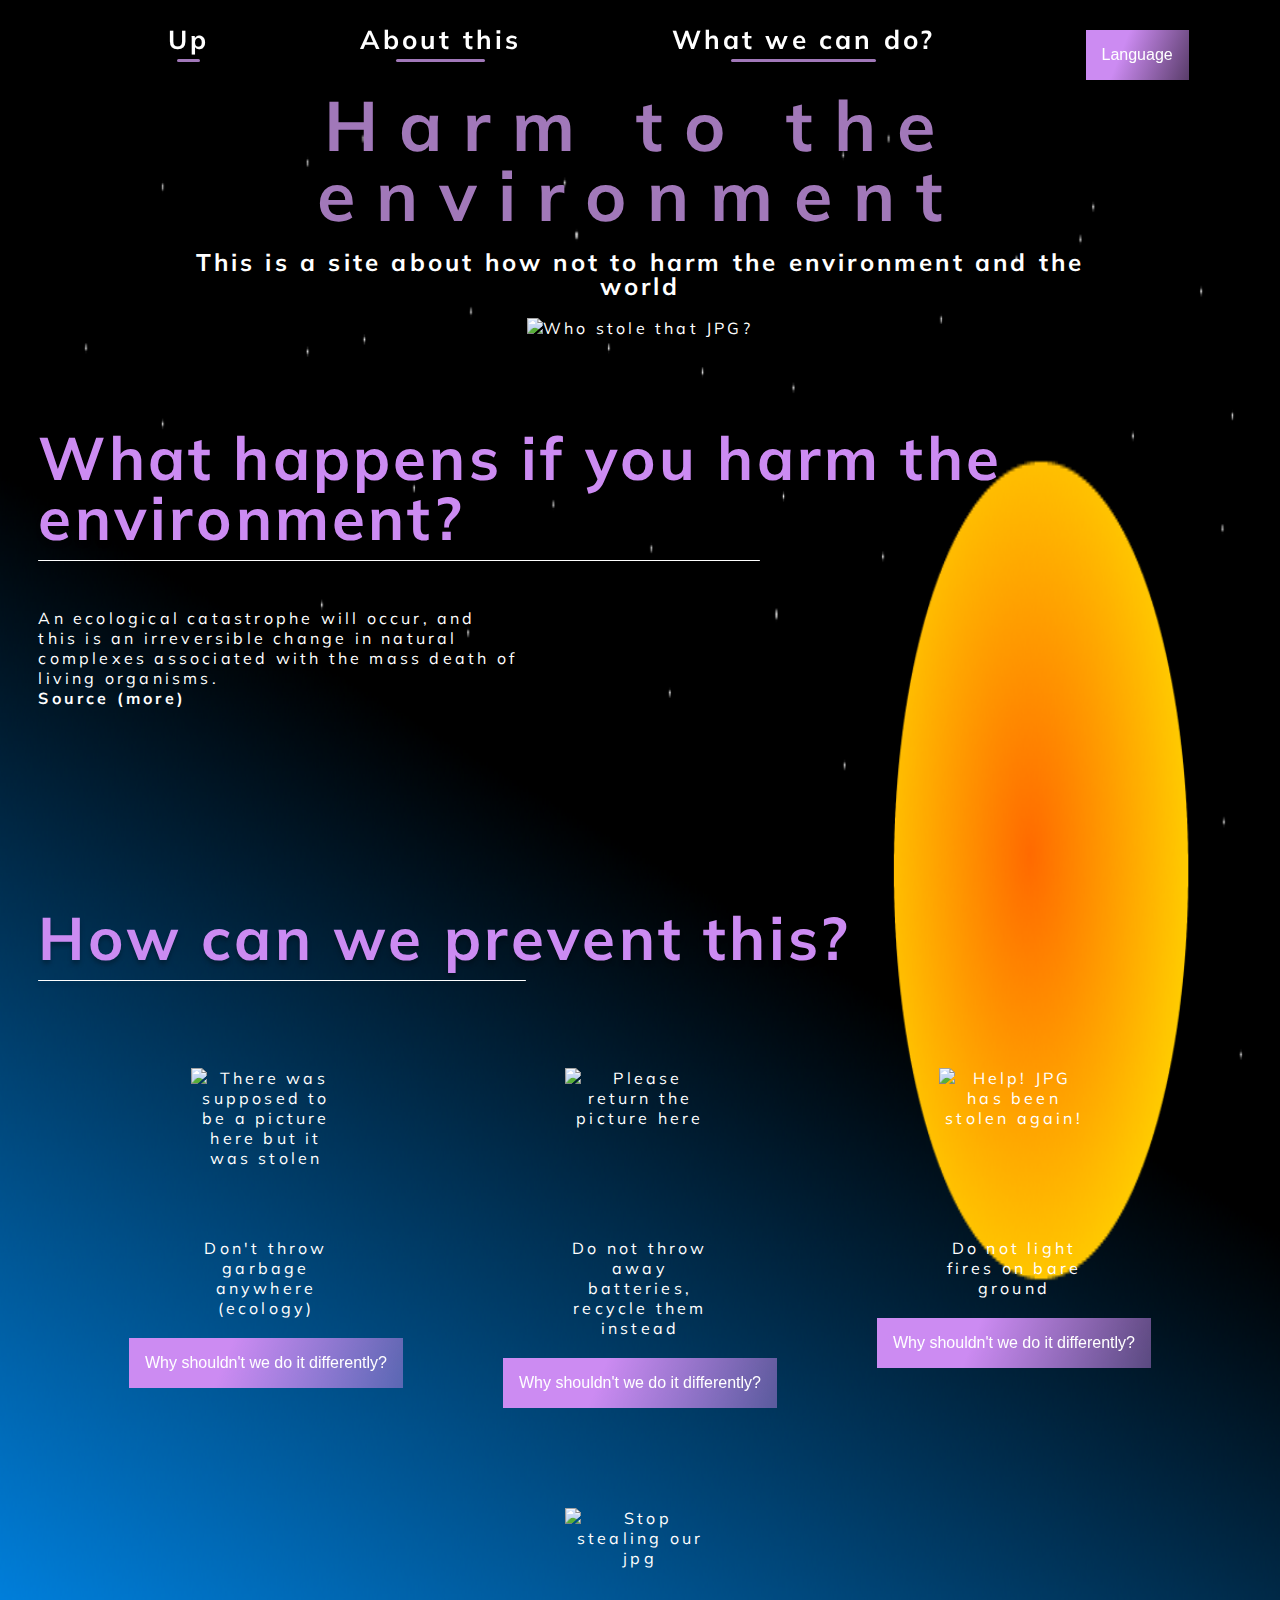
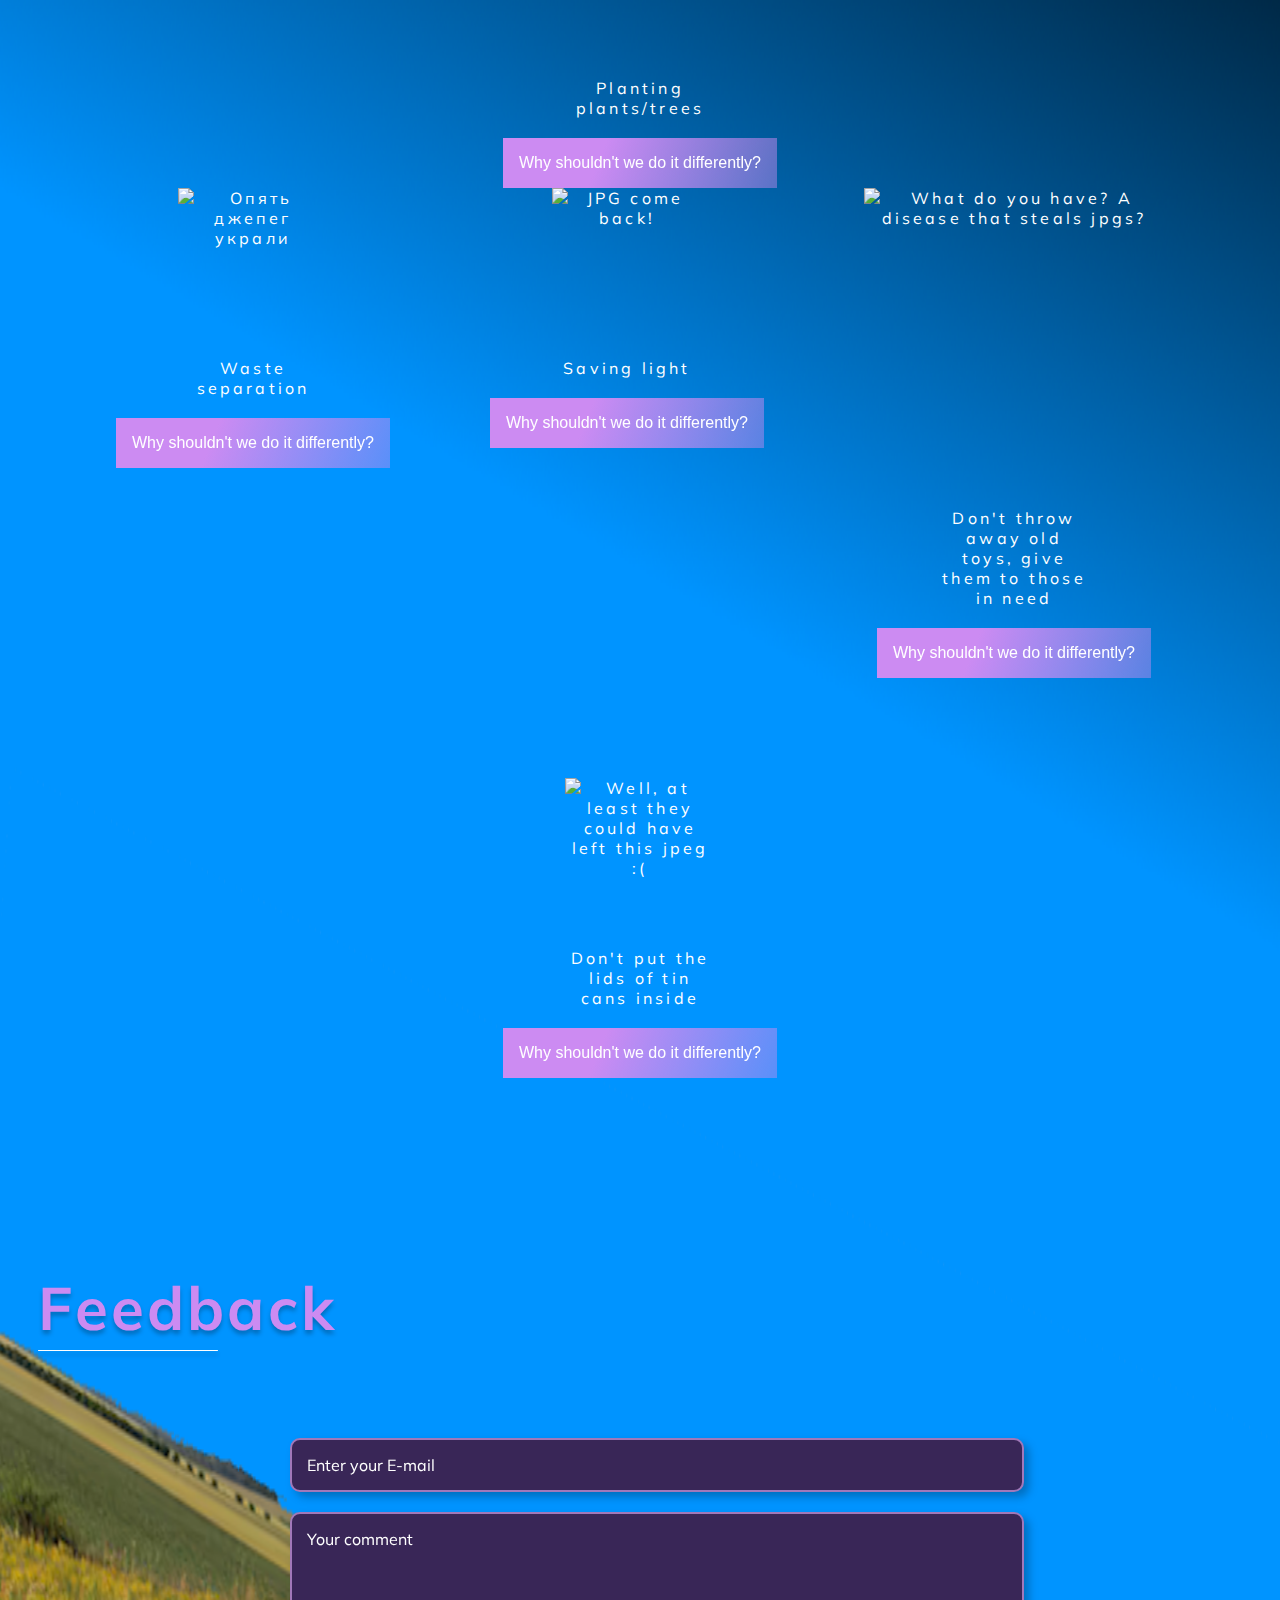
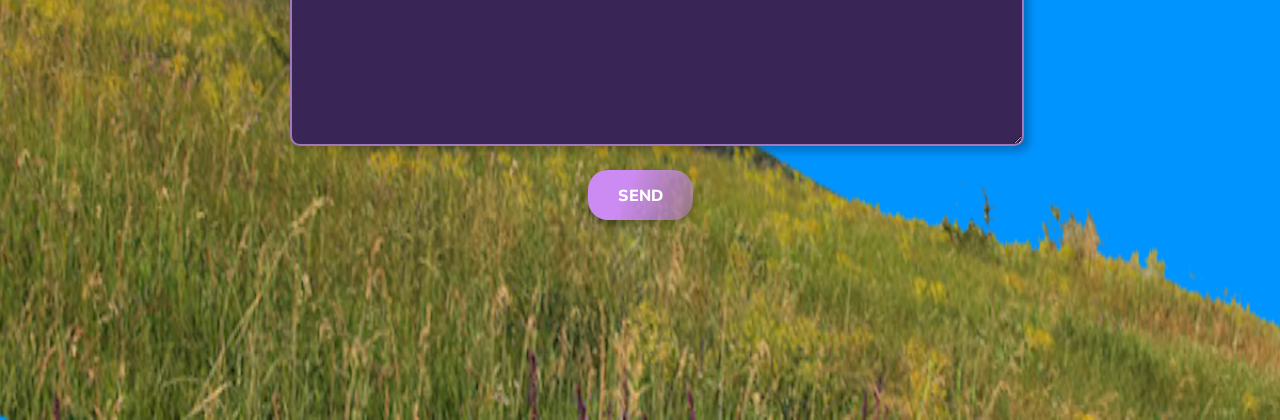
==== templates/english.html @ 7c78c94b "updating HTML`s" ====
<!DOCTYPE html>
<html lang="ru">
  <head>
    <meta charset="UTF-8" />
    <meta
      name="viewport"
      content="width=device-width, user-scalable=no, initial-scale=1.0, maximum-scale=1.0, minimum-scale=1.0"
    />
    <meta http-equiv="X-UA-Compatible" content="ie=edge" />
    <link rel="stylesheet" href="../static/css/style.css" />
    <title>Harm to the environment</title>
  </head>
  <body>
    <header class="header">
      <nav class="header__nav main-nav">
        <ul class="main-nav__list main-list">
          <li class="main-list__item list-item">
            <a class="list-item__link" href="#home">Up</a>
          </li>
          <li class="main-list__item list-item">
            <a class="list-item__link" href="#about">About this</a>
          </li>
          <li class="main-list__item list-item">
            <a class="list-item__link" href="#whatwecando">What we can do?</a>
          </li>
		  <div class="dropdown">
			  <button class="dropbtn">Language</button>
			  <div class="dropdown-content">
				<a href="/rus">RUS</a>
				<a href="/eng">ENG</a>
			  </div>
			</div>
        </ul>
      </nav>
    </header>
    <main class="main">
      <!-- Секция превью -->
      <section class="main__home home" id="home">
        <h1 class="home__title">Harm to the environment</h1>
        <p class="home__subtitle">This is a site about how not to harm the environment and the world</p>
		<img src="https://yandex-images.clstorage.net/xN5cn1165/46cd41FJtsgp/[base64]" alt="Who stole that JPG?">
      </section>
      <!-- Секция с рассказом о себе -->
      <section class="main__about about" id="about">
        <h2 class="about__title">What happens if you harm the environment?</h2>
        <div class="about__info info-block">
          <p class="info-block__text">
            An ecological catastrophe will occur, and this is an irreversible change in natural complexes associated with the mass death of living organisms.      </p>
          
        </div>
        <a href="https://en.wikipedia.org/wiki/Environmental_disaster" style="font-weight: bold;">Source (more)</a>
      </section>
      <!-- Секция со скиллами -->
      <section class="main__skills skills" id="whatwecando">
        <h2 class="skills__title">How can we prevent this?</h2>
        <form action="/" method="POST">
          <ul class="skills__list skills-list">
            <li class="skills-list__skill skill">
              <img
                class="skill__img"
                src="../static/img/i.jpg"
                alt="There was supposed to be a picture here but it was stolen"
                width="150"
                height="150"
              />
              <span class="skill__info">Don't throw garbage anywhere (ecology)</span>
			  <div class="dropdown">
				  <button class="dropbtn">Why shouldn't we do it differently?</button>
				  <div class="dropdown-content">
					<p class="whynotelse">If you throw garbage in the river or some other place instead of the trash bin, you will simply pollute the nature. For example, this is the Jaz beach in Montenegro in 2017:</p>
					<img src="https://sun9-37.userapi.com/s/v1/if1/zIQ6bsGelLV8Tm3E9mXCxeJzT0A5wipxAjg9y6fSfsYvJXvh2wc2O0duxpRwPES3DVfOVVle.jpg?quality=96&as=32x18,48x27,72x40,108x61,160x90,240x135,360x202,480x270,540x303,640x360,720x405,1080x607&from=bu&u=KPsv3aCTj89vwV3T7VPRRbuTja0vzmvGiWqEjeU5qTM&cs=807x454" alt="Why picture is not here?">
				  </div>
			  </div>
            </li>
            <li class="skills-list__skill skill">
              <img
                class="skill__img"
                src="https://avatars.dzeninfra.ru/get-zen-vh/7136179/screen-24f71abe-97223631-6df2b37e-ebaeacac-a545493feaf531b5607b54199d9d1e56/1080x1920"
                alt="Please return the picture here"
                width="150"
                height="150"
              />
              <span class="skill__info">Do not throw away batteries, recycle them instead</span>
			  <div class="dropdown">
				  <button class="dropbtn">Why shouldn't we do it differently?</button>
				  <div class="dropdown-content">
					<p class="whynotelse">If you throw away a battery and don't recycle it, you can simply do something bad to nature, to put it mildly (batteries emit toxic gases and animals can suffer because of this)</p>
				  </div>
			  </div>
            </li>
            <li class="skills-list__skill skill">
              <img
                class="skill__img"
                src="https://papik.pro/grafic/uploads/posts/2023-12/1701680356_papik-pro-p-raskraski-znak-ne-zhech-koster-v-lesu-32.jpg"
                alt="Help! JPG has been stolen again!"
                width="150"
                height="150"
              />
              <span class="skill__info">Do not light fires on bare ground</span>
			  <div class="dropdown">
				  <button class="dropbtn">Why shouldn't we do it differently?</button>
				  <div class="dropdown-content">
					<p class="whynotelse">If you light a fire on bare ground (or at high temperatures) there may be a risk of fires (for example, in Montenegro, this is why a forest fire occurred in Petrovac)</p>
				  </div>
			  </div>
            </li>
            <li class="skills-list__skill skill">
              <img
                class="skill__img"
                src="https://vsegda-pomnim.com/uploads/posts/2023-10/1696323560_vsegda-pomnim-com-p-posadka-derevev-i-kustarnikov-foto-61.jpg"
                alt="Stop stealing our jpg"
                width="150"
                height="150"
              />
              <span class="skill__info">Planting plants/trees</span>
			  <div class="dropdown">
				  <button class="dropbtn">Why shouldn't we do it differently?</button>
				  <div class="dropdown-content">
					<p class="whynotelse">It is not necessary to plant a tree, but without trees there will be nothing to breathe :D</p>
				  </div>
			  </div>
            </li>
          </ul>
		  <ul class="skills__list skills-list">
            <li class="skills-list__skill skill">
              <img
                class="skill__img"
                src="https://avatars.mds.yandex.net/i?id=964019ed1a4c654e911dd03c69ee7ebb6d03a4f1-10244736-images-thumbs&n=13"
                alt="Опять джепег украли"
                width="150"
                height="150"
              />
              <span class="skill__info">Waste separation</span>
			  <div class="dropdown">
				  <button class="dropbtn">Why shouldn't we do it differently?</button>
				  <div class="dropdown-content">
					<p class="whynotelse">If you throw away trash without sorting it, everything will go to the landfill (and not everything is worthy of the landfill)</p>
				  </div>
			  </div>
            </li>
            <li class="skills-list__skill skill">
              <img
                class="skill__img"
                src="https://ustaliy.ru/wp-content/uploads/2020/07/depositphotos_14107620_xl-2015.jpg"
                alt="JPG come back!"
                width="150"
                height="150"
              />
              <span class="skill__info">Saving light</span>
			  <div class="dropdown">
				  <button class="dropbtn">Why shouldn't we do it differently?</button>
				  <div class="dropdown-content">
					<p class="whynotelse">If you leave without turning off the light, it won't be good for nature, and... it won't be good for your wallet either :D</p>
				  </div>
			  </div>
            </li>
            <li class="skills-list__skill skill">
              <img
                class="skill__img"
                src="../static/img/demotivatory_26.jpg"
                alt="What do you have? A disease that steals jpgs?"
                width="300"
                height="300"
              />
              <span class="skill__info">Don't throw away old toys, give them to those in need</span>
			  <div class="dropdown">
				  <button class="dropbtn">Why shouldn't we do it differently?</button>
				  <div class="dropdown-content">
					<p class="whynotelse">And you didn't believe that toys are actually alive? No? And they are sad that you abandoned them :(, and the children is sad too</p>
				  </div>
			  </div>
            </li>
            <li class="skills-list__skill skill">
              <img
                class="skill__img"
                src="https://avatars.mds.yandex.net/i?id=b7e243d5714fc0e31bc9fa35fce161819907e88f-4077357-images-thumbs&n=13"
                alt="Well, at least they could have left this jpeg :("
                width="150"
                height="150"
              />
              <span class="skill__info">Don't put the lids of tin cans inside</span>
			  <div class="dropdown">
				  <button class="dropbtn">Why shouldn't we do it differently?</button>
				  <div class="dropdown-content">
					<p class="whynotelse">If you throw such a jar with the lid inside, there is a chance that an animal (like a cat) will get into it and won't get out, although the chance of this happening is extremely small, but you don't want to make a trap at home... probably... unless you are a sadist</p>
				  </div>
			  </div>
            </li>
          </ul>
        </form>
      </section>
      <!-- Секция с формой обратной связи -->
      <section class="main__feedback feedback" id="feedback">
        <h2 class="feedback__title">Feedback</h2>
        <form action="" method="POST" class="feedback__form form">
          <label for="email">
            <input type="email" class="form__input" name="email" id="email" placeholder="Enter your E-mail" required>
          </label>
          <label for="comment">
            <textarea name="comment" class="form__input" id="text" cols="70" rows="10" required placeholder="Your comment"></textarea>
          </label>
          <button class="form__button" type="submit">SEND</button>
        </form>
      </section>
    </main>
    <!-- Подвал для ссылок на соц-сети -->
    <footer>

    </footer>
  </body>
</html>
---- static/css/style.css ----
@import url("https://fonts.googleapis.com/css2?family=Mulish:wght@400;700&display=swap");
body::-webkit-scrollbar {
  width: 0;
}

html {
  scroll-behavior: smooth;
}

body {
  margin: 0;
  padding: 0 3%;
  font-family: "Mulish", sans-serif;
  font-weight: 400;
  font-size: 16px;
  line-height: 20px;
  letter-spacing: 0.2em;
  background: url(../img/background.png);
  background-repeat:no-repeat;
  background-size: cover;
  background-position: center top;
  background-size: 100% 100%;
  min-height: 100vh;
  color: #ffffff;
}

h1,
h2,
p {
  margin: 0;
}

h1,
h2 {
  font-weight: 700;
  font-size: 42px;
}

img {
  object-fit: contain;
}

a {
  text-decoration: none;
  color: inherit;
  transition: 0.2s;
}

ul {
  list-style: none;
  margin: 0;
  padding: 0;
}

.header {
  display: flex;
  position: fixed;
  justify-content: center;
  padding: 30px 0;
  width: 100%;
}

.main-list {
  display: flex;
  gap: 150px;
}

.list-item__link {
  position: relative;
  font-size: 26px;
  font-weight: 700;
  display: flex;
  flex-direction: column;
  align-items: center;
}

.list-item__link::after {
  position: absolute;
  transition: 0.2s;
  content: "";
  border-radius: 10px;
  width: 55%;
  height: 3px;
  bottom: -12px;
  background: #a178b9;
  box-shadow: 0px 4px 4px rgba(0, 0, 0, 0.25);
}

.list-item__link:hover::after {
  width: 100%;
}

.home {
  display: flex;
  flex-direction: column;
  justify-content: center;
  align-items: center;
  padding: 10vh 10vw 10vh 10vw;
  gap: 20px;
}

.home__title {
  letter-spacing: 0.3em;
  font-size: 70px;
  text-align: center;
  color: #a178b9;
  line-height: 1;
  text-shadow: 0px 4px 4px rgba(0, 0, 0, 0.25);
}

.home__subtitle {
  font-weight: 700;
  font-size: 24px;
  text-align: center;
  line-height: 1;
}

.about {
  margin-bottom: 200px;
}

.about__title {
  font-size: 60px;
  position: relative;
  text-align: left;
  color: #cc8bf2;
  line-height: 1;
  text-shadow: 0px 4px 4px rgba(0, 0, 0, 0.25);
  display: flex;
  flex-direction: column;
  width: fit-content;
  margin-bottom: 60px;
}

.about__title::after {
  position: absolute;
  content: "";
  border-radius: 10px;
  width: 60%;
  height: 1px;
  bottom: -13px;
  background: #fff;
  box-shadow: 0px 4px 4px rgba(0, 0, 0, 0.25);
}

.info-block {
  display: flex;
  justify-content: space-between;
}

.info-block__text {
  width: 40%;
  color:rgb(255, 255, 255)
}

.info-block__img {
  align-self: center;
}

.skills {
  margin-bottom: 200px;
  display: flex;
  flex-direction: column;
  gap: 80px;
}

.skills__title {
  font-size: 60px;
  position: relative;
  text-align: left;
  color: #cc8bf2;
  line-height: 1;
  text-shadow: 0px 4px 4px rgba(0, 0, 0, 0.25);
  display: flex;
  flex-direction: column;
  width: fit-content;
  margin-bottom: 20px;
}

.skills__title::after {
  position: absolute;
  content: "";
  border-radius: 10px;
  width: 60%;
  height: 1px;
  bottom: -13px;
  background: #fff;
  box-shadow: 0px 4px 4px rgba(0, 0, 0, 0.25);
}


.skills-list {
  display: flex;
  justify-content: center;
  gap: 100px;
  flex-wrap: wrap;
}

.skill {
  display: flex;
  flex-direction: column;
  align-items: center;
  gap: 20px;
  text-align: center;
}

.skill__info {
  width: 150px;
}

.skill__button {
  font: inherit;
  font-weight: 700;
  color: #fff;
  background: none;
  border: none;
  cursor: pointer;
  transition: 0.2s;
}

.skill__button:hover {
  color: #cc8bf2;
}

.project {
  display: flex;
  flex-direction: column;
  justify-content: center;
  align-items: center;
  gap: 30px;
}

.project__img{
  border-radius: 30px;
}

.project__link {
  position: relative;
  font-size: 20px;
  font-weight: 700;
  display: flex;
  flex-direction: column;
  align-items: center;
}

.project__link::after {
  position: absolute;
  transition: 0.2s;
  content: "";
  border-radius: 10px;
  width: 55%;
  height: 3px;
  bottom: -12px;
  background: #a178b9;
  box-shadow: 0px 4px 4px rgba(0, 0, 0, 0.25);
}

.project__link:hover::after {
  width: 100%;
}

.feedback {
  margin-bottom: 200px;
  display: flex;
  flex-direction: column;
  gap: 80px;
}

.feedback__title {
  font-size: 60px;
  position: relative;
  text-align: left;
  color: #cc8bf2;
  line-height: 1;
  text-shadow: 0px 4px 4px rgba(0, 0, 0, 0.25);
  display: flex;
  flex-direction: column;
  width: fit-content;
  margin-bottom: 20px;
}

.feedback__title::after {
  position: absolute;
  content: "";
  border-radius: 10px;
  width: 60%;
  height: 1px;
  bottom: -13px;
  background: #fff;
  box-shadow: 0px 4px 4px rgba(0, 0, 0, 0.25);
}

.form {
  display: flex;
  flex-direction: column;
  align-self: center;
  align-items: center;
  gap: 20px;
}

.form label {
  width: 100%;
}

.form__input {
  width: 100%;
  font: inherit;
  background: #392657;
  border: 2px solid #a178b9;
  color: #fff;
  padding: 15px;
  border-radius: 10px;
  filter: drop-shadow(5px 5px 4px rgba(0, 0, 0, 0.25));
}

.form__input::placeholder {
  color: #fff;
}

.form__input:active,
.form__input:focus,
.form__input:focus-visible {
  border: none;
}


.form__button {
  font: inherit;
  font-weight: 800;
  color: #fff;
  background: linear-gradient(111.97deg, #CC8BF2 35.63%, rgba(204, 139, 242, 0) 150.16%);
  filter: drop-shadow(5px 5px 4px rgba(0, 0, 0, 0.25));
  padding: 15px 30px;
  border-radius: 20px;
  border: none;
  cursor: pointer;
}
/* Style The Dropdown Button */
.dropbtn {
  background: linear-gradient(111.97deg, #CC8BF2 35.63%, rgba(204, 139, 242, 0) 150.16%);
  color: white;
  padding: 16px;
  font-size: 16px;
  border: none;
  cursor: pointer;
}

/* The container <div> - needed to position the dropdown content */
.dropdown {
  position: relative;
  display: inline-block;
}

/* Dropdown Content (Hidden by Default) */
.dropdown-content {
  display: none;
  position: absolute;
  background-color: #f9f9f9;
  min-width: 160px;
  box-shadow: 0px 8px 16px 0px rgba(0,0,0,0.2);
  z-index: 1;
}

/* Links inside the dropdown */
.dropdown-content a {
  color: black;
  padding: 12px 16px;
  text-decoration: none;
  display: block;
}

/* Change color of dropdown links on hover */
.dropdown-content a:hover {background-color: #f1f1f1}

/* Show the dropdown menu on hover */
.dropdown:hover .dropdown-content {
  display: block;
}

/* Change the background color of the dropdown button when the dropdown content is shown */
.dropdown:hover .dropbtn {
  background-color: #3e8e41;
}
.whynotelse {
  color: #000000;
}
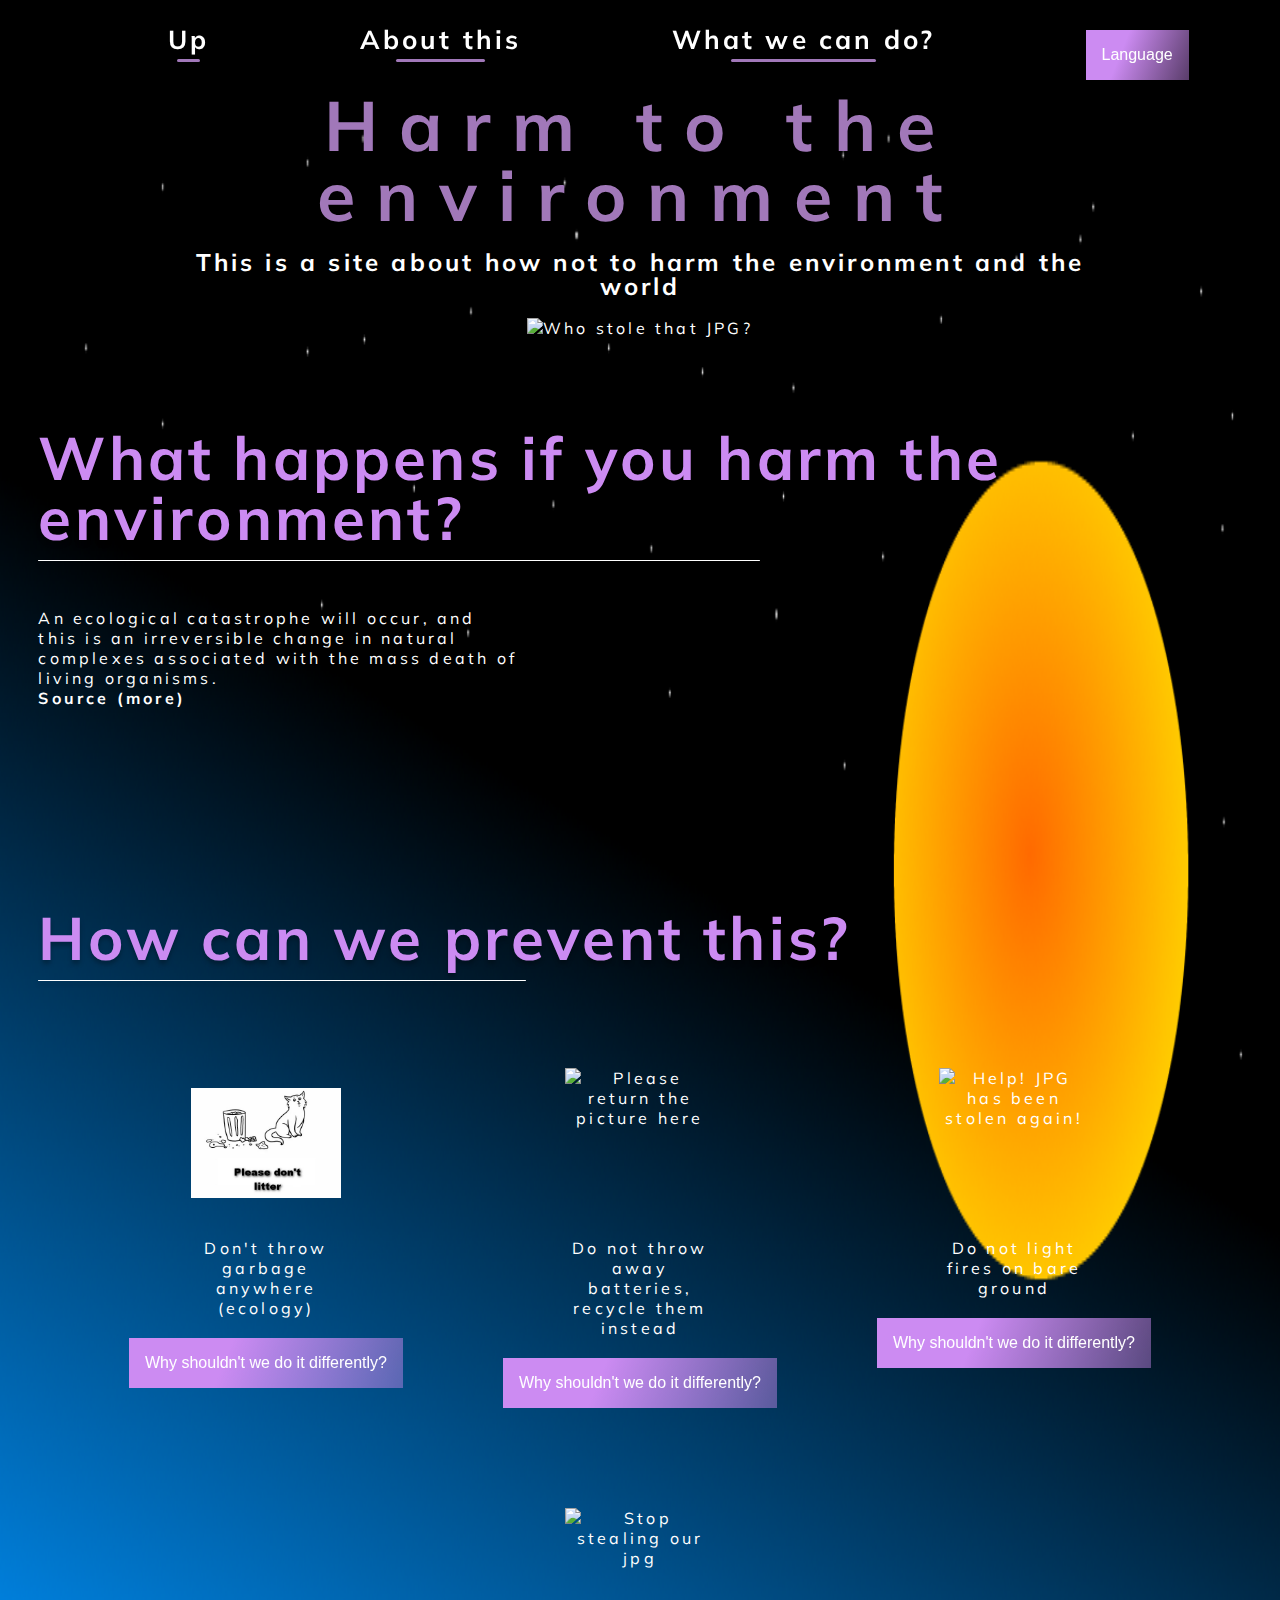
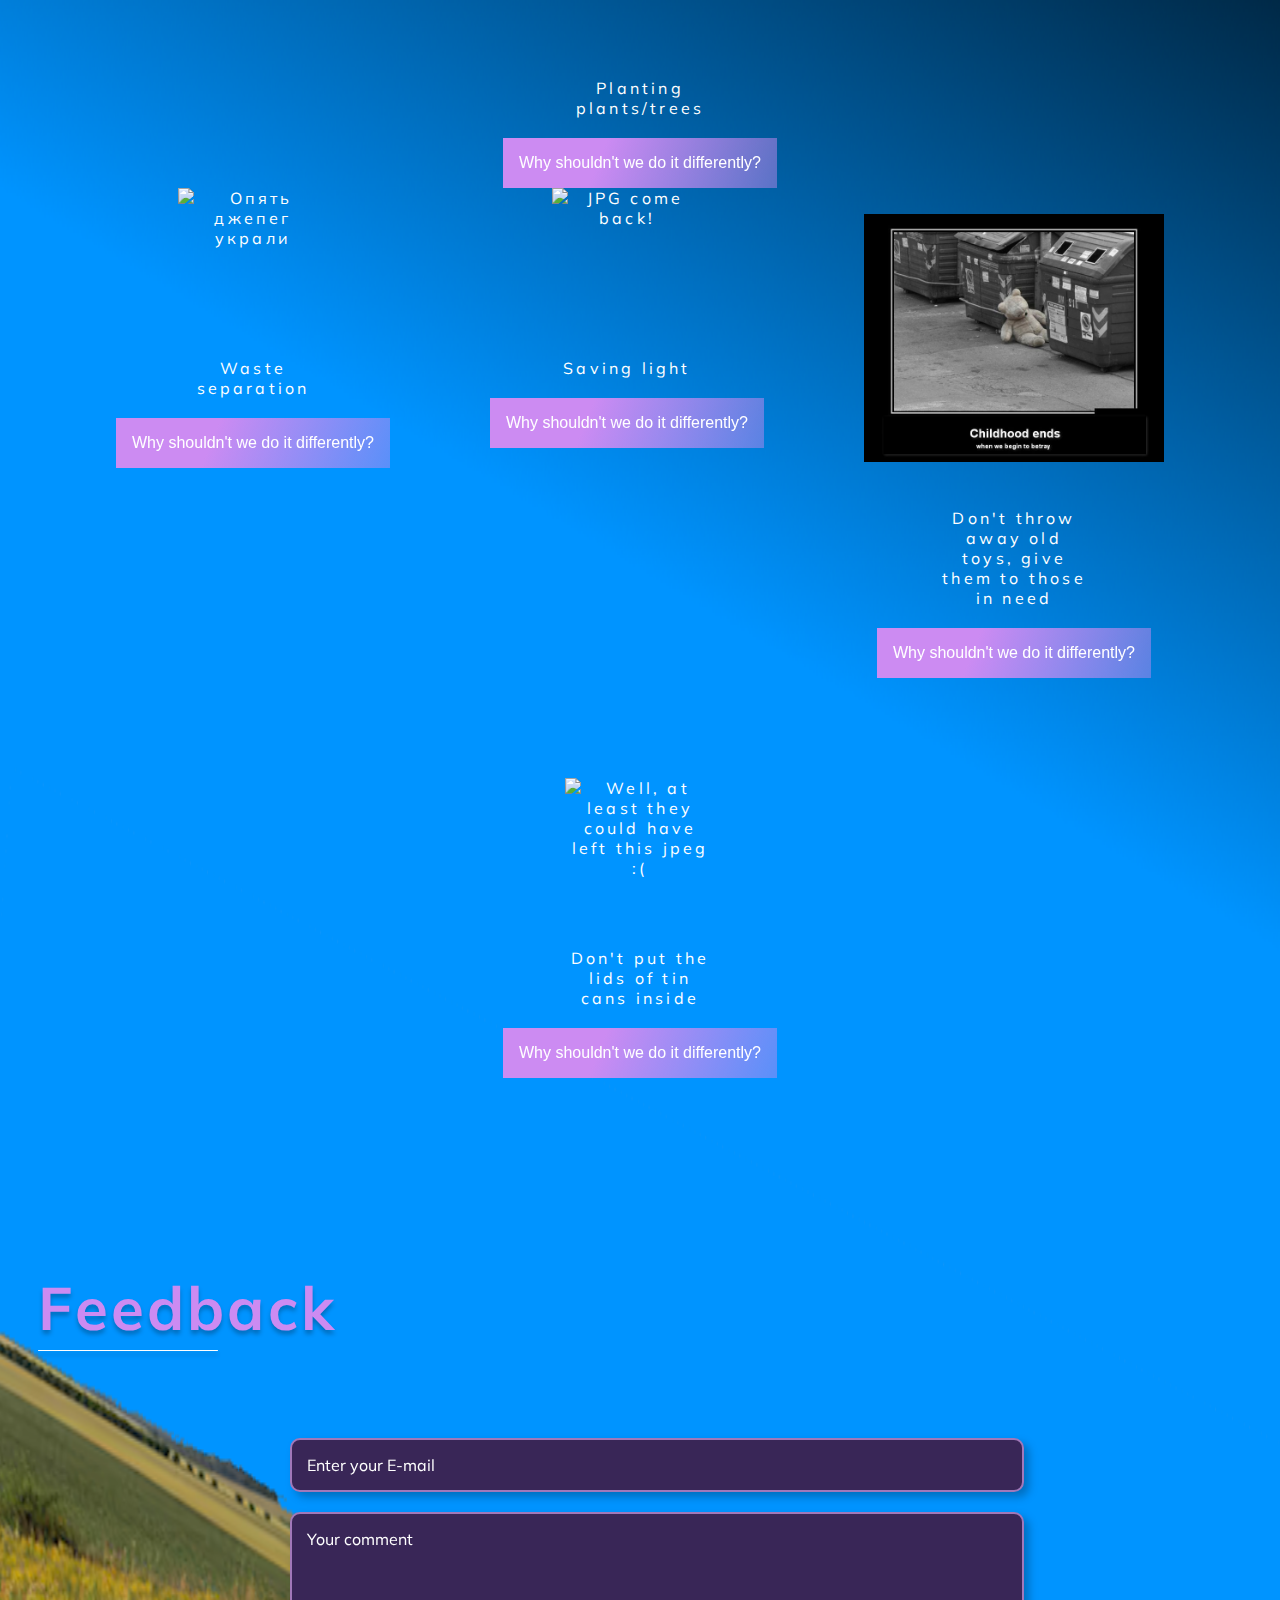
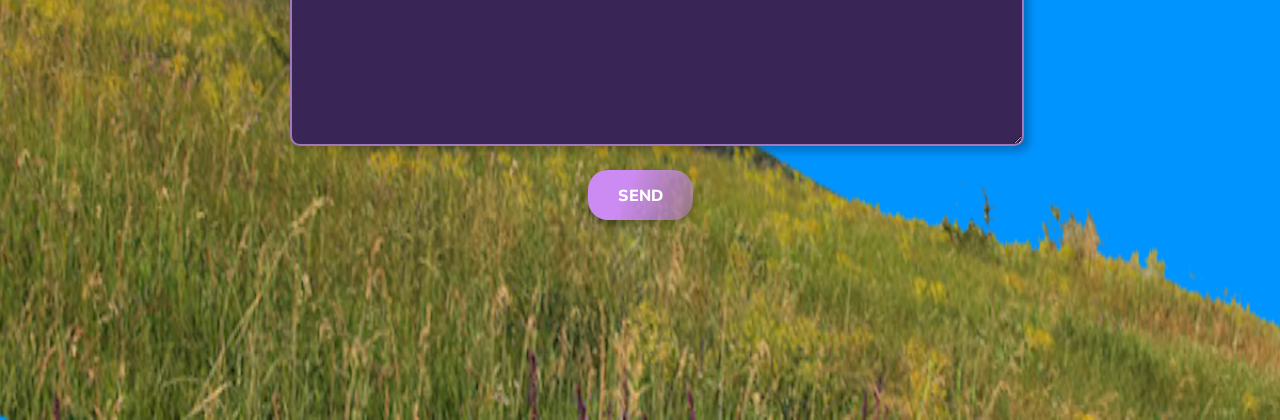
==== commit 8bc7a65c: "forms fix (yay!)" ====
--- a/templates/english.html
+++ b/templates/english.html
@@ -192,7 +192,7 @@
       <!-- Секция с формой обратной связи -->
       <section class="main__feedback feedback" id="feedback">
         <h2 class="feedback__title">Feedback</h2>
-        <form action="" method="POST" class="feedback__form form">
+        <form action="/submit" method="POST" class="feedback__form form">
           <label for="email">
             <input type="email" class="form__input" name="email" id="email" placeholder="Enter your E-mail" required>
           </label>
